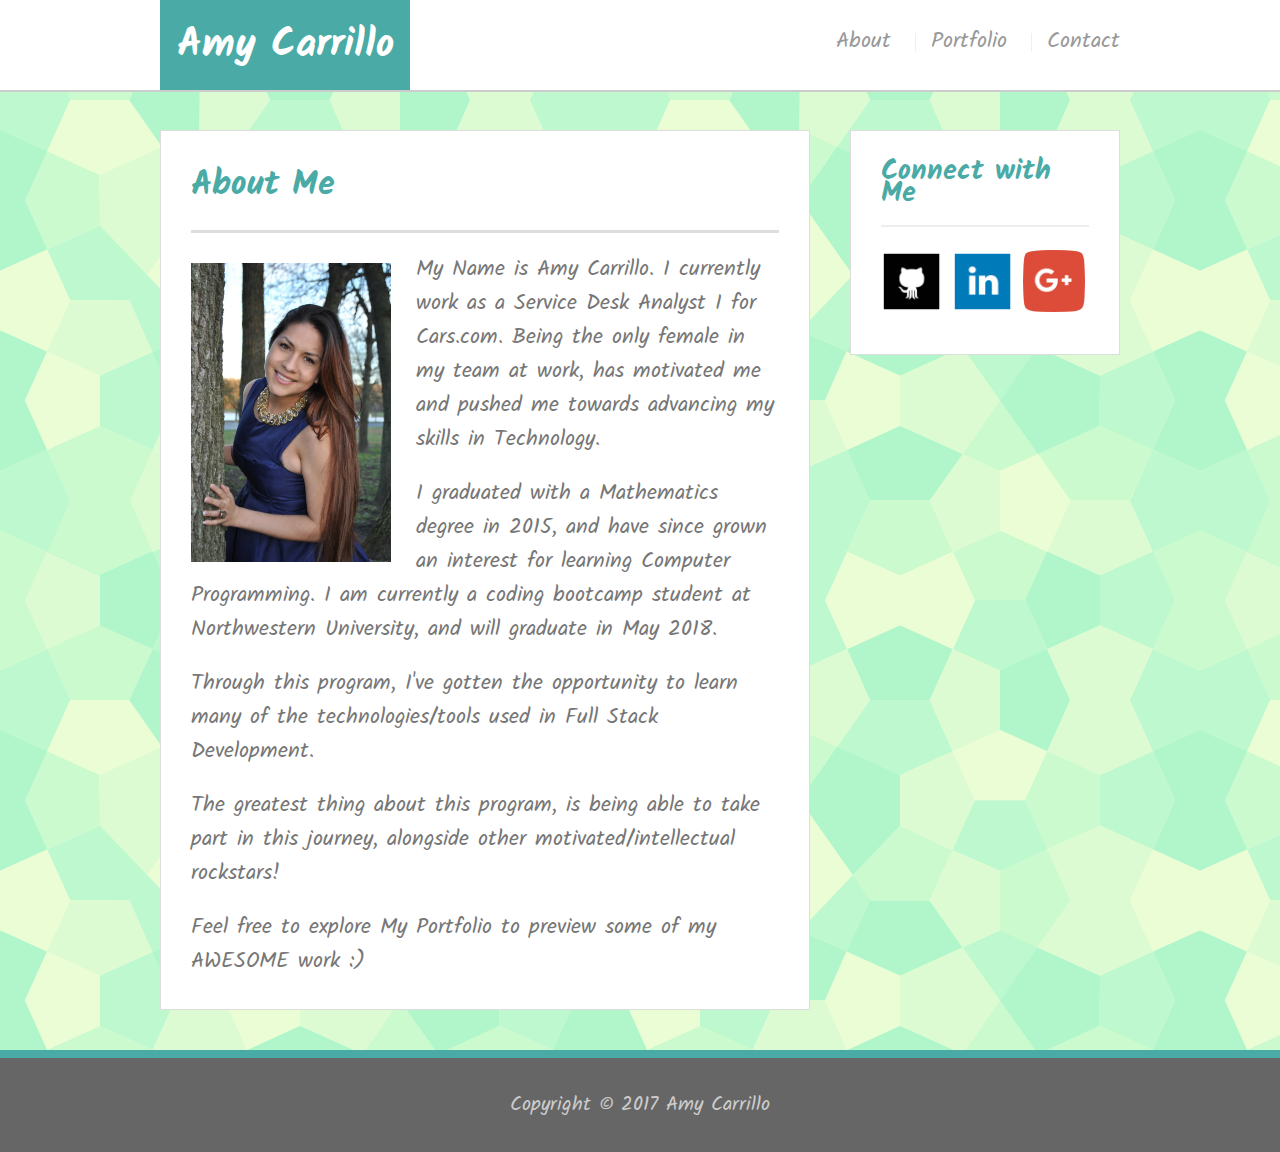
==== index.html @ f3abb842 "Updated Portfolio" ====
<!doctype html>
<html lang="en-us">

<head>
  <meta charset="UTF-8">
  <title>About | Amy Carrillo</title>
  <link rel="stylesheet" type="text/css" href="assets/css/reset.css">
  <link rel="stylesheet" type="text/css" href="assets/css/style.css">
  <link href="https://fonts.googleapis.com/css?family=Kalam:300" rel="stylesheet">
</head>

<body>
  <header id="masthead">
    <div class="container">
      <a href="index.html" id="logo">Amy Carrillo</a>
      <nav>
        <a href="index.html">About</a>
        <a href="portfolio.html">Portfolio</a>
        <a href="contact.html">Contact</a>
      </nav>
    </div>
  </header>

  <div id="main-container" class="container">
    <section class="main-section">
      <h1>About Me</h1>

      <img src="assets/images/carrillo.jpg" class="auth-image" alt="Amy Carrillo">

      <p>My Name is Amy Carrillo.  I currently work as a Service Desk Analyst I for Cars.com.  Being the only female in my team at work, has motivated me and pushed me towards advancing my skills in Technology.</p>
      <p>I graduated with a Mathematics degree in 2015, and have since grown an interest for learning Computer Programming. I am currently a coding bootcamp student at Northwestern University, and will graduate in May 2018.</p>
      <p>Through this program, I've gotten the opportunity to learn many of the technologies/tools used in Full Stack Development.</p>
      <p>The greatest thing about this program, is being able to take part in this journey, alongside other motivated/intellectual rockstars!</p>
      <p>Feel free to explore My Portfolio to preview some of my AWESOME work :)</p>

    </section>

    <section class="sidebar">
      <div id="connect">
        <h2>Connect with Me</h2>

        <a href="https://github.com/acarrillo4"><img src="assets/images/github.png" class="social" alt="GitHub" /></a>
        <a href="www.linkedin.com/in/amy-carrillo-b26399152"><img src="assets/images/linkedin.png" class="social" alt="LinkedIn" /></a>
        <a href="https://plus.google.com/117328003069590016000"><img src="assets/images/google.png" class="social" alt="Google+" /></a>
      </div>
    </section>
  </div>

  <footer>
    <div class="container">
      Copyright &copy; 2017 Amy Carrillo
    </div>
  </footer>
</body>

</html>
---- assets/css/style.css ----
body {
  font-family: 'Kalam', cursive;
  font-size: 22px;
  line-height: 34px;
  color: #777;
  background: url("../images/regal.png");
}

* {
  box-sizing: border-box;
}

/* general */

.container {
  width: 100%;
  max-width: 960px;
  margin: 0 auto;
  clear: both;
}

h1,
h2,
h3,
p {
  margin-bottom: 20px;
}

p:last-child {
  margin-bottom: 0;
}

h1,
h2,
h3 {
  font-weight: 700;
  color: #4aaaa5;
}

h1 {
  padding-bottom: 20px;
  font-size: 34px;
  line-height: 49px;
  border-bottom: 3px solid #ddd;
}

h2,
h3 {
  font-size: 28px;
}

/* header */

#masthead {
  position: fixed;
  z-index: 99;
  width: 100%;
  margin: 0 0 30px;
  overflow: auto;
  color: #fff;
  background: #fff;
  border-bottom: 2px solid #ccc;
}

#logo {
  float: left;
  width: 250px;
  height: 90px;
  font-size: 40px;
  font-weight: 700;
  line-height: 90px;
  color: #fff;
  text-align: center;
  text-decoration: none;
  background: #4aaaa5;
}

nav {
  float: right;
  margin-top: 25px;
}

nav a {
  display: inline-block;
  padding-left: 15px;
  margin-left: 15px;
  line-height: 18px;
  color: #999;
  text-decoration: none;
  border-left: 1px solid #efefef;
}

nav a:first-child {
  border-left: 0 none;
}

nav a:hover {
  color:#4aaaa5;
}
#main-container img {
  opacity: 1;
  filter: alpha(opacity=50); /* For IE8 and earlier */
}
#main-container img:hover {
  opacity: .5;
  filter: alpha(opacity=100); /* For IE8 and earlier */
}
/* footer */

footer {
  padding: 30px 0;
  clear: both;
  font-size: 20px;
  color: #fff;
  color: #ccc;
  text-align: center;
  background: #666;
  border-top: 8px solid #4aaaa5;
}

/* sidebar */

.sidebar {
  float: right;
  width: 100%;
  max-width: 270px;
  padding: 30px;
  margin-bottom: 20px;
  background: #fff;
  border: 1px solid #ddd;
}

h3,
.sidebar h2 {
  padding-bottom: 20px;
  margin-bottom: 15px;
  line-height: 22px;
  border-bottom: 2px solid #eee;
}

.social {
  width: 62px;
  height: 62px;
  margin-top: 8px;
  margin-right: 5px;
}

.social:last-child {
  margin-right: 0;
}

/* main */

#main-container {
  padding-top: 130px;
}

.main-section {
  float: left;
  width: 100%;
  max-width: 650px;
  padding: 30px;
  margin: 0 0 40px;
  background: #fff;
  border: 1px solid #ddd;
}

/* portfolio page */

.work {
  position: relative;
  float: left;
  width: 274px;
  margin: 20px 0 25px;
  overflow: auto;
}

.work:nth-child(even) {
  margin-right: 40px;
}

.work img {
  width: 100%;
  border: 0 none;
  opacity: 0.8;
}

.work h3 {
  position: absolute;
  bottom: 20px;
  width: 100%;
  padding: 15px;
  margin-bottom: 0;
  font-weight: 300;
  line-height: 30px;
  color: #fff;
  text-align: center;
  background: #4aaaa5;
  border-bottom: 0;
}

.auth-image {
  float: left;
  width: 200px;
  height: auto;
  margin-top: 10px;
  margin-right: 25px;
}

/* contact page */

#contact-form ul {
  margin-bottom: 20px;
}

#contact-form li {
  margin-bottom: 10px;
}

label,
input[type=text],
input[type=email],
textarea {
  display: block;
  width: 100%;
}

input[type=text],
input[type=email],
textarea {
  height: 35px;
  padding: 0 10px;
  font-size: 14px;
  border: 1px solid #ddd;
}

textarea {
  height: 200px;
}

input[type=submit] {
  padding: 10px 30px;
  font-size: 18px;
  color: #fff;
  cursor: pointer;
  background: #4aaaa5;
  border: 0 none;
}

@media screen and (max-width: 980px) {
  body,
  #masthead,
  footer {
    width: 100%;
  }
  #main-container {
    width:100%;
    max-width:960px;
    margin: 0 auto;
  }
  .main-section {
    float: left;
    width: 42%;
    margin-left:10%;
    margin-right:5%;
  }
  .sidebar {
    float: left;
    width: 35%;
  }
}
@media screen and (max-width: 768px) {
  header,
  footer {
    width: 100%;
  }
  .main-section,
  .sidebar,
  #connect {
    width:90%;
    margin: 0 5%;
    max-width: 768px;
    padding:15px;
  }
  .sidebar {
    margin-top: 20px;
    margin-bottom: 20px;
  }
}
@media screen and (max-width: 640px) {
  #logo,
  nav,
  footer {
    width: 100%;
    max-width: 640px;
  }
  .main-section,
  .sidebar,
  .work,
  .auth-img,
  #connect {
    width:90%;
    margin: 0 5%;
    max-width: 640px;
    padding:15px;
  }
   {

  }
  .sidebar {
    margin-top: 20px;
    margin-bottom: 20px;
  }
  #masthead {
    position:static;
    text-align: center;
  }
  #main-container {
    padding-top:0px;
    align-items: center;
  }
  p {
    display: block;
    clear:both;
  }
}
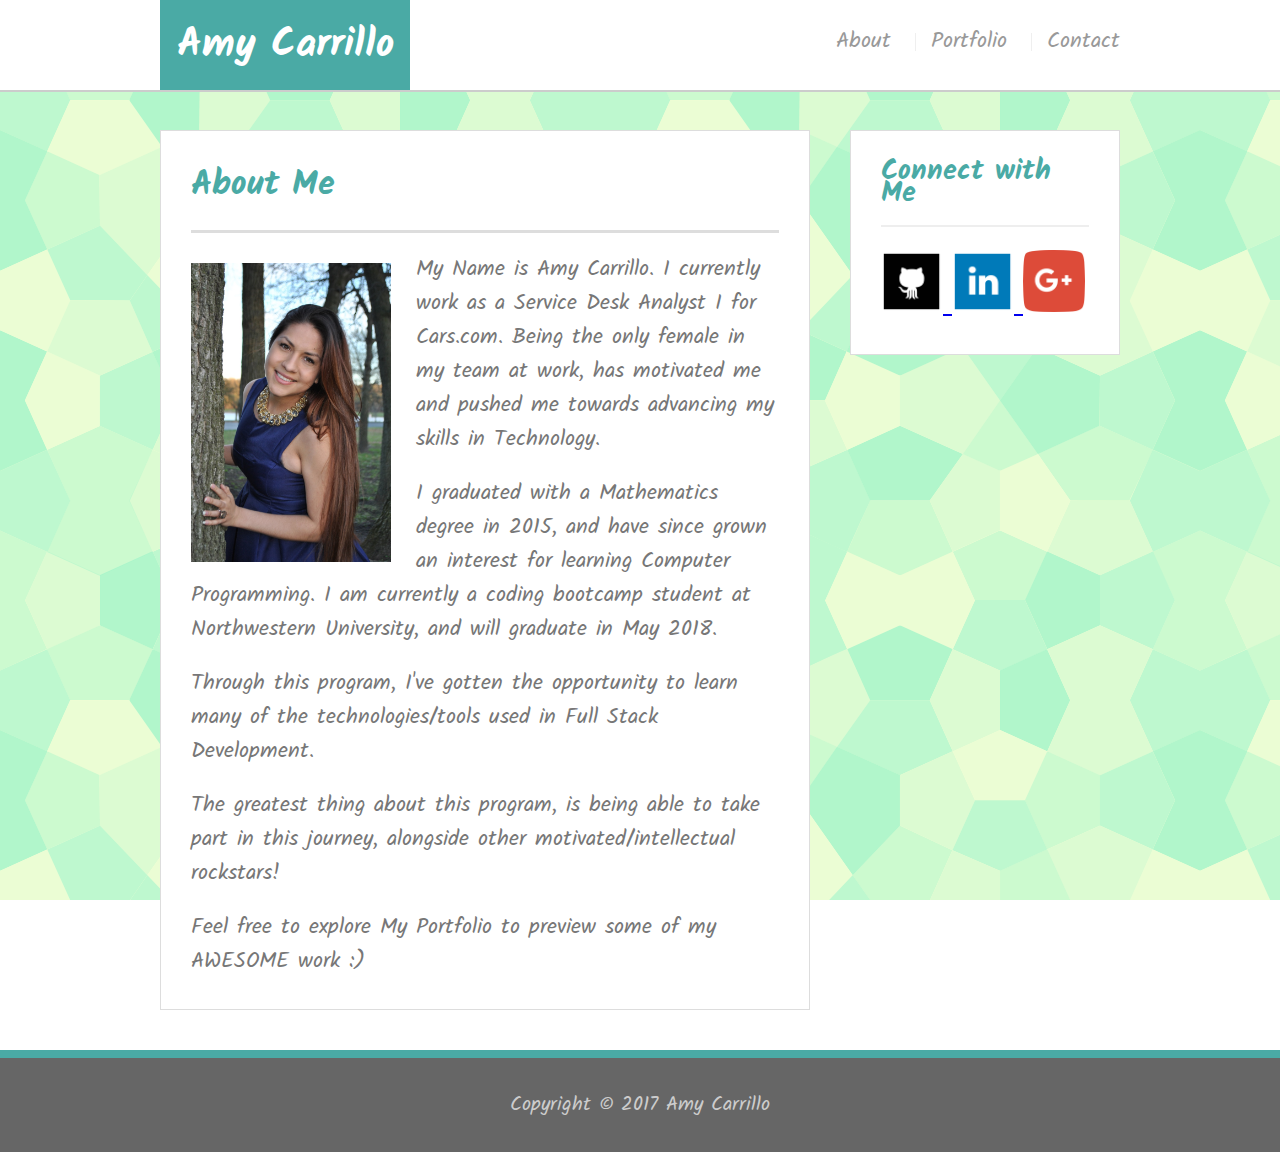
==== commit a47daade: "updated portfolio to include sequelize burger app" ====
--- a/index.html
+++ b/index.html
@@ -27,10 +27,13 @@
 
       <img src="assets/images/carrillo.jpg" class="auth-image" alt="Amy Carrillo">
 
-      <p>My Name is Amy Carrillo.  I currently work as a Service Desk Analyst I for Cars.com.  Being the only female in my team at work, has motivated me and pushed me towards advancing my skills in Technology.</p>
-      <p>I graduated with a Mathematics degree in 2015, and have since grown an interest for learning Computer Programming. I am currently a coding bootcamp student at Northwestern University, and will graduate in May 2018.</p>
+      <p>My Name is Amy Carrillo. I currently work as a Service Desk Analyst I for Cars.com. Being the only female in my team
+        at work, has motivated me and pushed me towards advancing my skills in Technology.</p>
+      <p>I graduated with a Mathematics degree in 2015, and have since grown an interest for learning Computer Programming.
+        I am currently a coding bootcamp student at Northwestern University, and will graduate in May 2018.</p>
       <p>Through this program, I've gotten the opportunity to learn many of the technologies/tools used in Full Stack Development.</p>
-      <p>The greatest thing about this program, is being able to take part in this journey, alongside other motivated/intellectual rockstars!</p>
+      <p>The greatest thing about this program, is being able to take part in this journey, alongside other motivated/intellectual
+        rockstars!</p>
       <p>Feel free to explore My Portfolio to preview some of my AWESOME work :)</p>
 
     </section>
@@ -39,9 +42,15 @@
       <div id="connect">
         <h2>Connect with Me</h2>
 
-        <a href="https://github.com/acarrillo4"><img src="assets/images/github.png" class="social" alt="GitHub" /></a>
-        <a href="www.linkedin.com/in/amy-carrillo-b26399152"><img src="assets/images/linkedin.png" class="social" alt="LinkedIn" /></a>
-        <a href="https://plus.google.com/117328003069590016000"><img src="assets/images/google.png" class="social" alt="Google+" /></a>
+        <a href="https://github.com/acarrillo4">
+          <img src="assets/images/github.png" class="social" alt="GitHub" />
+        </a>
+        <a href="https://www.linkedin.com/in/amy-carrillo-b26399152">
+          <img src="assets/images/linkedin.png" class="social" alt="LinkedIn" />
+        </a>
+        <a href="https://plus.google.com/117328003069590016000">
+          <img src="assets/images/google.png" class="social" alt="Google+" />
+        </a>
       </div>
     </section>
   </div>
--- a/assets/css/style.css
+++ b/assets/css/style.css
@@ -4,6 +4,7 @@
   line-height: 34px;
   color: #777;
   background: url("../images/regal.png");
+  background-attachment: fixed;
 }
 
 * {
